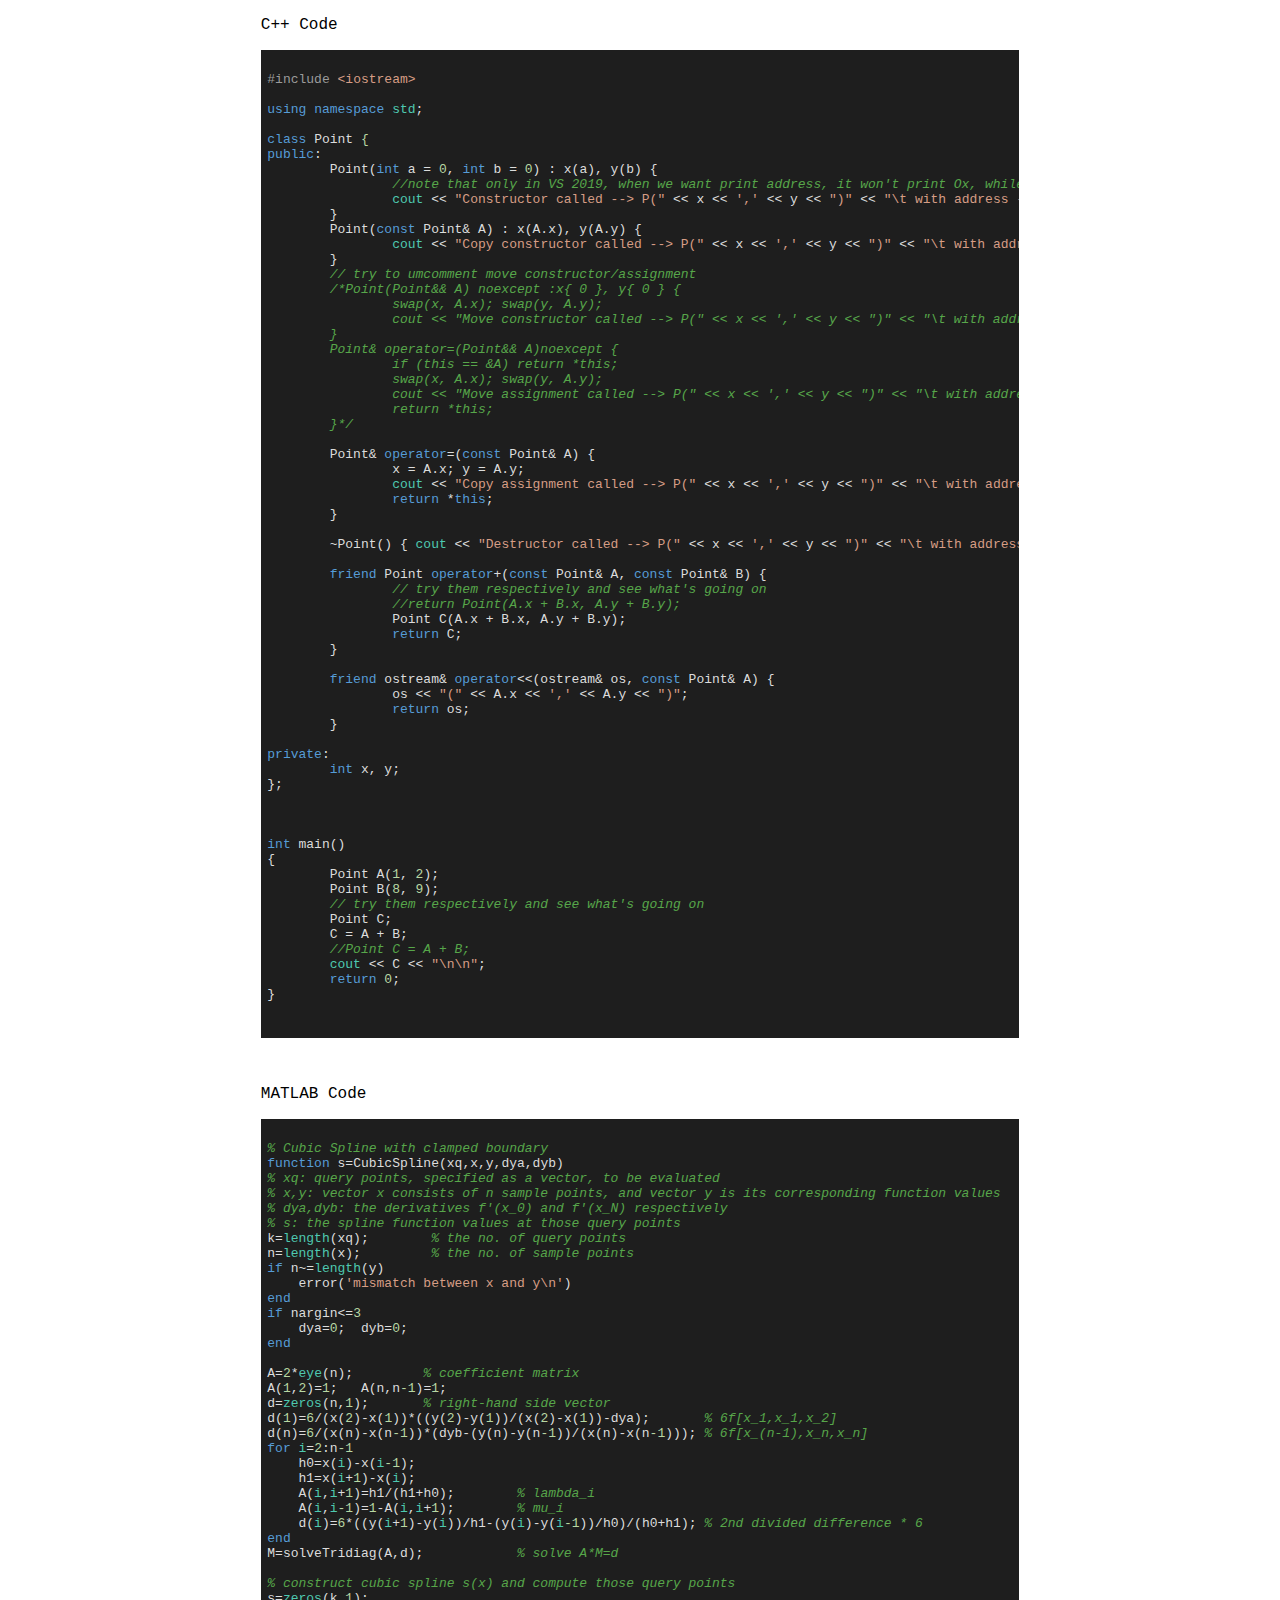
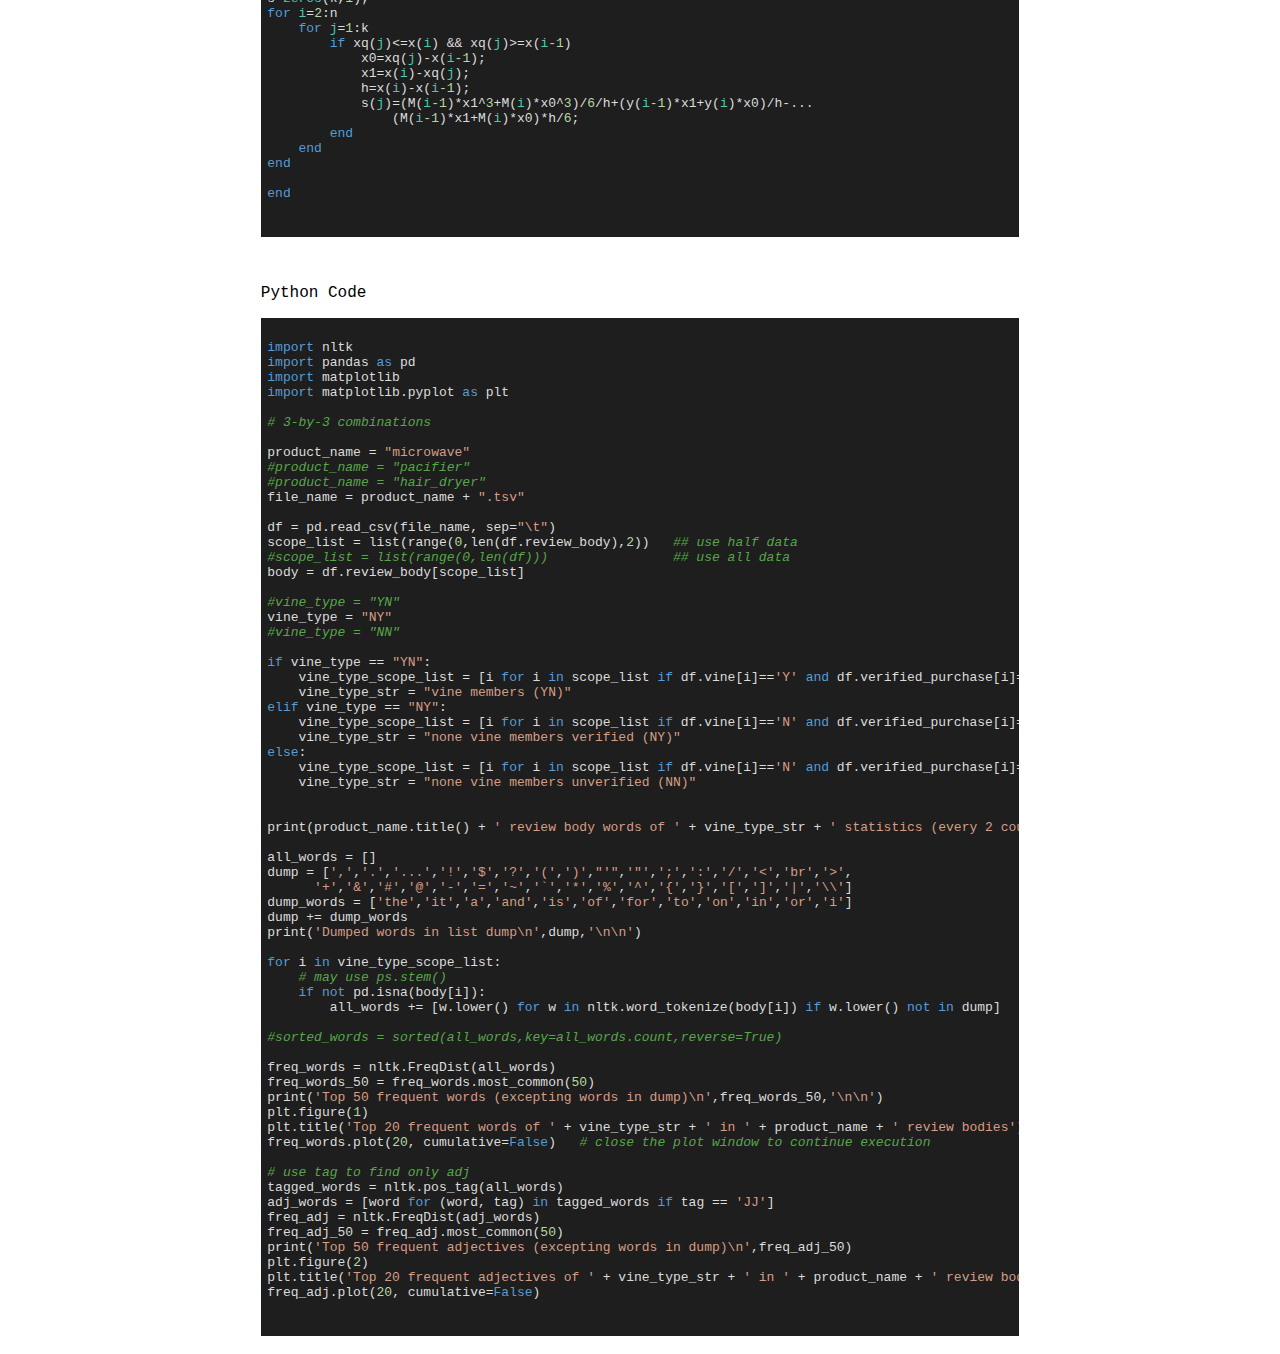
==== highlight/highlight_test.html @ 63dcdc9a "add highlight css" ====
<!DOCTYPE html>
<html>

<style>
	.center {
		width: 60%;
		margin: auto;
	}
	
	body{
		font-family: Consolas, monaco, monospace;
	}

</style>

<head>
	<meta charset="utf-8">
        
	
	
	<link rel="stylesheet" href="styles/vs2015.css">
	<script src="highlight.pack.js"></script>	
	<script>hljs.initHighlightingOnLoad();</script>
	
</head>
<body>

<div class="center">

<p>C++ Code</p>
<pre><code class="cpp">
#include &lt;iostream>

using namespace std;

class Point {
public:
	Point(int a = 0, int b = 0) : x(a), y(b) {
		//note that only in VS 2019, when we want print address, it won't print Ox, while Unix-like does print
		cout << "Constructor called --> P(" << x << ',' << y << ")" << "\t with address --> 0x" << this << "\n\n";
	}
	Point(const Point& A) : x(A.x), y(A.y) {
		cout << "Copy constructor called --> P(" << x << ',' << y << ")" << "\t with address --> 0x" << this << "\n\n";
	}
	// try to umcomment move constructor/assignment
	/*Point(Point&& A) noexcept :x{ 0 }, y{ 0 } {
		swap(x, A.x); swap(y, A.y);
		cout << "Move constructor called --> P(" << x << ',' << y << ")" << "\t with address --> 0x" << this << "\n\n";
	}
	Point& operator=(Point&& A)noexcept {
		if (this == &A) return *this;
		swap(x, A.x); swap(y, A.y);
		cout << "Move assignment called --> P(" << x << ',' << y << ")" << "\t with address --> 0x" << this << "\n\n";
		return *this;
	}*/

	Point& operator=(const Point& A) {
		x = A.x; y = A.y;
		cout << "Copy assignment called --> P(" << x << ',' << y << ")" << "\t with address --> 0x" << this << "\n\n";
		return *this;
	}

	~Point() { cout << "Destructor called --> P(" << x << ',' << y << ")" << "\t with address --> 0x" << this << "\n\n"; }

	friend Point operator+(const Point& A, const Point& B) {
		// try them respectively and see what's going on
		//return Point(A.x + B.x, A.y + B.y);
		Point C(A.x + B.x, A.y + B.y);
		return C;
	}

	friend ostream& operator<<(ostream& os, const Point& A) {
		os << "(" << A.x << ',' << A.y << ")";
		return os;
	}

private:
	int x, y;
};



int main()
{
	Point A(1, 2);
	Point B(8, 9);
	// try them respectively and see what's going on
	Point C;
	C = A + B;
	//Point C = A + B;
	cout << C << "\n\n";
	return 0;
}


</code></pre>


<br>
<p>MATLAB Code</p>
<pre><code class="MATLAB">
% Cubic Spline with clamped boundary
function s=CubicSpline(xq,x,y,dya,dyb)
% xq: query points, specified as a vector, to be evaluated
% x,y: vector x consists of n sample points, and vector y is its corresponding function values
% dya,dyb: the derivatives f'(x_0) and f'(x_N) respectively
% s: the spline function values at those query points
k=length(xq);        % the no. of query points
n=length(x);         % the no. of sample points
if n~=length(y)
    error('mismatch between x and y\n')
end
if nargin<=3
    dya=0;  dyb=0;    
end

A=2*eye(n);         % coefficient matrix
A(1,2)=1;   A(n,n-1)=1;
d=zeros(n,1);       % right-hand side vector
d(1)=6/(x(2)-x(1))*((y(2)-y(1))/(x(2)-x(1))-dya);       % 6f[x_1,x_1,x_2]
d(n)=6/(x(n)-x(n-1))*(dyb-(y(n)-y(n-1))/(x(n)-x(n-1))); % 6f[x_(n-1),x_n,x_n]
for i=2:n-1
    h0=x(i)-x(i-1);
    h1=x(i+1)-x(i);
    A(i,i+1)=h1/(h1+h0);        % lambda_i
    A(i,i-1)=1-A(i,i+1);        % mu_i    
    d(i)=6*((y(i+1)-y(i))/h1-(y(i)-y(i-1))/h0)/(h0+h1); % 2nd divided difference * 6
end
M=solveTridiag(A,d);            % solve A*M=d

% construct cubic spline s(x) and compute those query points
s=zeros(k,1);
for i=2:n
    for j=1:k
        if xq(j)<=x(i) && xq(j)>=x(i-1)            
            x0=xq(j)-x(i-1);
            x1=x(i)-xq(j);
            h=x(i)-x(i-1);
            s(j)=(M(i-1)*x1^3+M(i)*x0^3)/6/h+(y(i-1)*x1+y(i)*x0)/h-...
                (M(i-1)*x1+M(i)*x0)*h/6;
        end
    end    
end

end


</code></pre>


<br>
<p>Python Code</p>
<pre><code class="python">
import nltk
import pandas as pd
import matplotlib
import matplotlib.pyplot as plt

# 3-by-3 combinations

product_name = "microwave"
#product_name = "pacifier"
#product_name = "hair_dryer"
file_name = product_name + ".tsv"

df = pd.read_csv(file_name, sep="\t")
scope_list = list(range(0,len(df.review_body),2))   ## use half data
#scope_list = list(range(0,len(df)))                ## use all data
body = df.review_body[scope_list]

#vine_type = "YN"
vine_type = "NY"
#vine_type = "NN"

if vine_type == "YN":
    vine_type_scope_list = [i for i in scope_list if df.vine[i]=='Y' and df.verified_purchase[i]=='N']
    vine_type_str = "vine members (YN)"
elif vine_type == "NY":
    vine_type_scope_list = [i for i in scope_list if df.vine[i]=='N' and df.verified_purchase[i]=='Y']
    vine_type_str = "none vine members verified (NY)"
else:
    vine_type_scope_list = [i for i in scope_list if df.vine[i]=='N' and df.verified_purchase[i]=='N']
    vine_type_str = "none vine members unverified (NN)"
    

print(product_name.title() + ' review body words of ' + vine_type_str + ' statistics (every 2 count 1)\n')

all_words = []
dump = [',','.','...','!','$','?','(',')',"'",'"',';',':','/','<','br','>',
      '+','&','#','@','-','=','~','`','*','%','^','{','}','[',']','|','\\']
dump_words = ['the','it','a','and','is','of','for','to','on','in','or','i']
dump += dump_words
print('Dumped words in list dump\n',dump,'\n\n')

for i in vine_type_scope_list:
    # may use ps.stem()
    if not pd.isna(body[i]):        
        all_words += [w.lower() for w in nltk.word_tokenize(body[i]) if w.lower() not in dump]

#sorted_words = sorted(all_words,key=all_words.count,reverse=True)

freq_words = nltk.FreqDist(all_words)
freq_words_50 = freq_words.most_common(50)
print('Top 50 frequent words (excepting words in dump)\n',freq_words_50,'\n\n')
plt.figure(1)
plt.title('Top 20 frequent words of ' + vine_type_str + ' in ' + product_name + ' review bodies')
freq_words.plot(20, cumulative=False)   # close the plot window to continue execution

# use tag to find only adj
tagged_words = nltk.pos_tag(all_words)
adj_words = [word for (word, tag) in tagged_words if tag == 'JJ']
freq_adj = nltk.FreqDist(adj_words)
freq_adj_50 = freq_adj.most_common(50)
print('Top 50 frequent adjectives (excepting words in dump)\n',freq_adj_50)
plt.figure(2)
plt.title('Top 20 frequent adjectives of ' + vine_type_str + ' in ' + product_name + ' review bodies')
freq_adj.plot(20, cumulative=False)


</code></pre>

</div>

</body>
</html>
---- highlight/styles/vs2015.css ----
/*
 * Visual Studio 2015 dark style
 * Author: Nicolas LLOBERA <nllobera@gmail.com>
 */

.hljs {
  display: block;
  overflow-x: auto;
  padding: 0.5em;
  background: #1E1E1E;
  color: #DCDCDC;
}

.hljs-keyword,
.hljs-literal,
.hljs-symbol,
.hljs-name {
  color: #569CD6;
}
.hljs-link {
  color: #569CD6;
  text-decoration: underline;
}

.hljs-built_in,
.hljs-type {
  color: #4EC9B0;
}

.hljs-number,
.hljs-class {
  color: #B8D7A3;
}

.hljs-string,
.hljs-meta-string {
  color: #D69D85;
}

.hljs-regexp,
.hljs-template-tag {
  color: #9A5334;
}

.hljs-subst,
.hljs-function,
.hljs-title,
.hljs-params,
.hljs-formula {
  color: #DCDCDC;
}

.hljs-comment,
.hljs-quote {
  color: #57A64A;
  font-style: italic;
}

.hljs-doctag {
  color: #608B4E;
}

.hljs-meta,
.hljs-meta-keyword,
.hljs-tag {
  color: #9B9B9B;
}

.hljs-variable,
.hljs-template-variable {
  color: #BD63C5;
}

.hljs-attr,
.hljs-attribute,
.hljs-builtin-name {
  color: #9CDCFE;
}

.hljs-section {
  color: gold;
}

.hljs-emphasis {
  font-style: italic;
}

.hljs-strong {
  font-weight: bold;
}

/*.hljs-code {
  font-family:'Monospace';
}*/

.hljs-bullet,
.hljs-selector-tag,
.hljs-selector-id,
.hljs-selector-class,
.hljs-selector-attr,
.hljs-selector-pseudo {
  color: #D7BA7D;
}

.hljs-addition {
  background-color: #144212;
  display: inline-block;
  width: 100%;
}

.hljs-deletion {
  background-color: #600;
  display: inline-block;
  width: 100%;
}
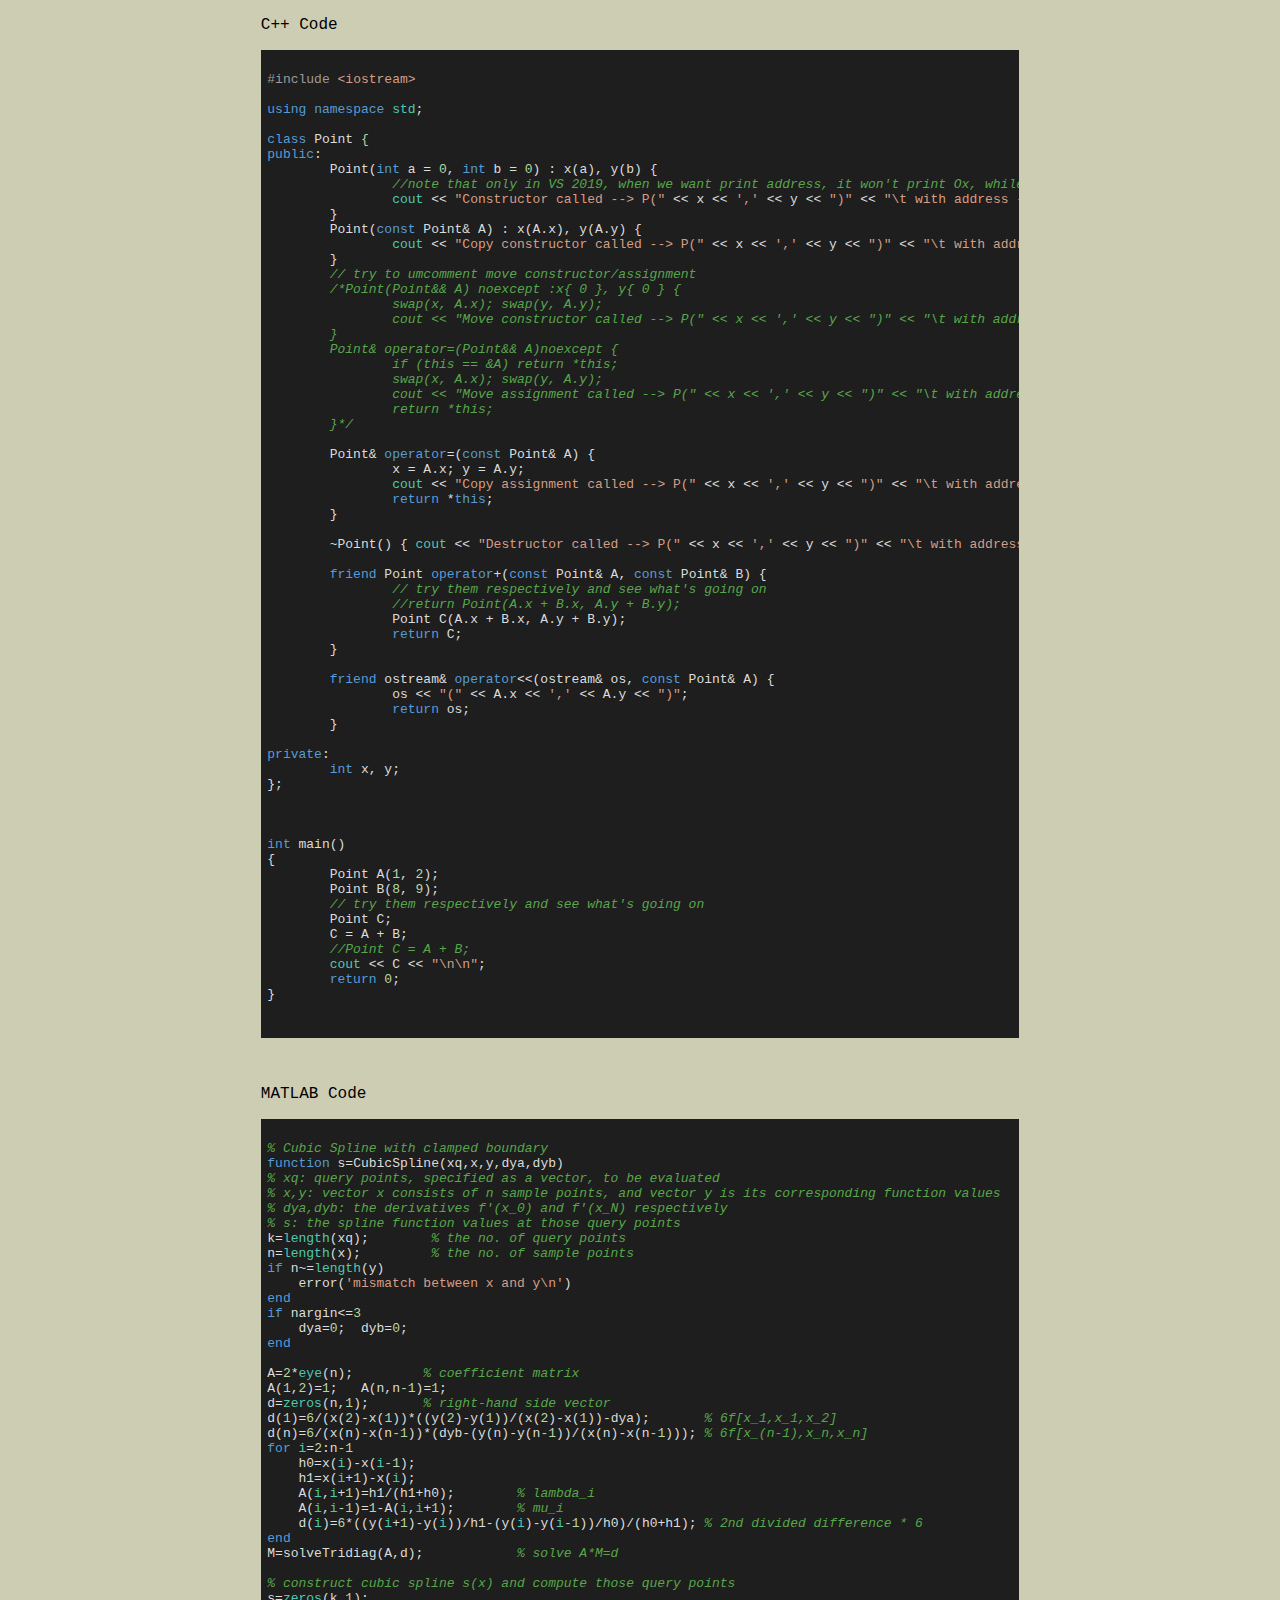
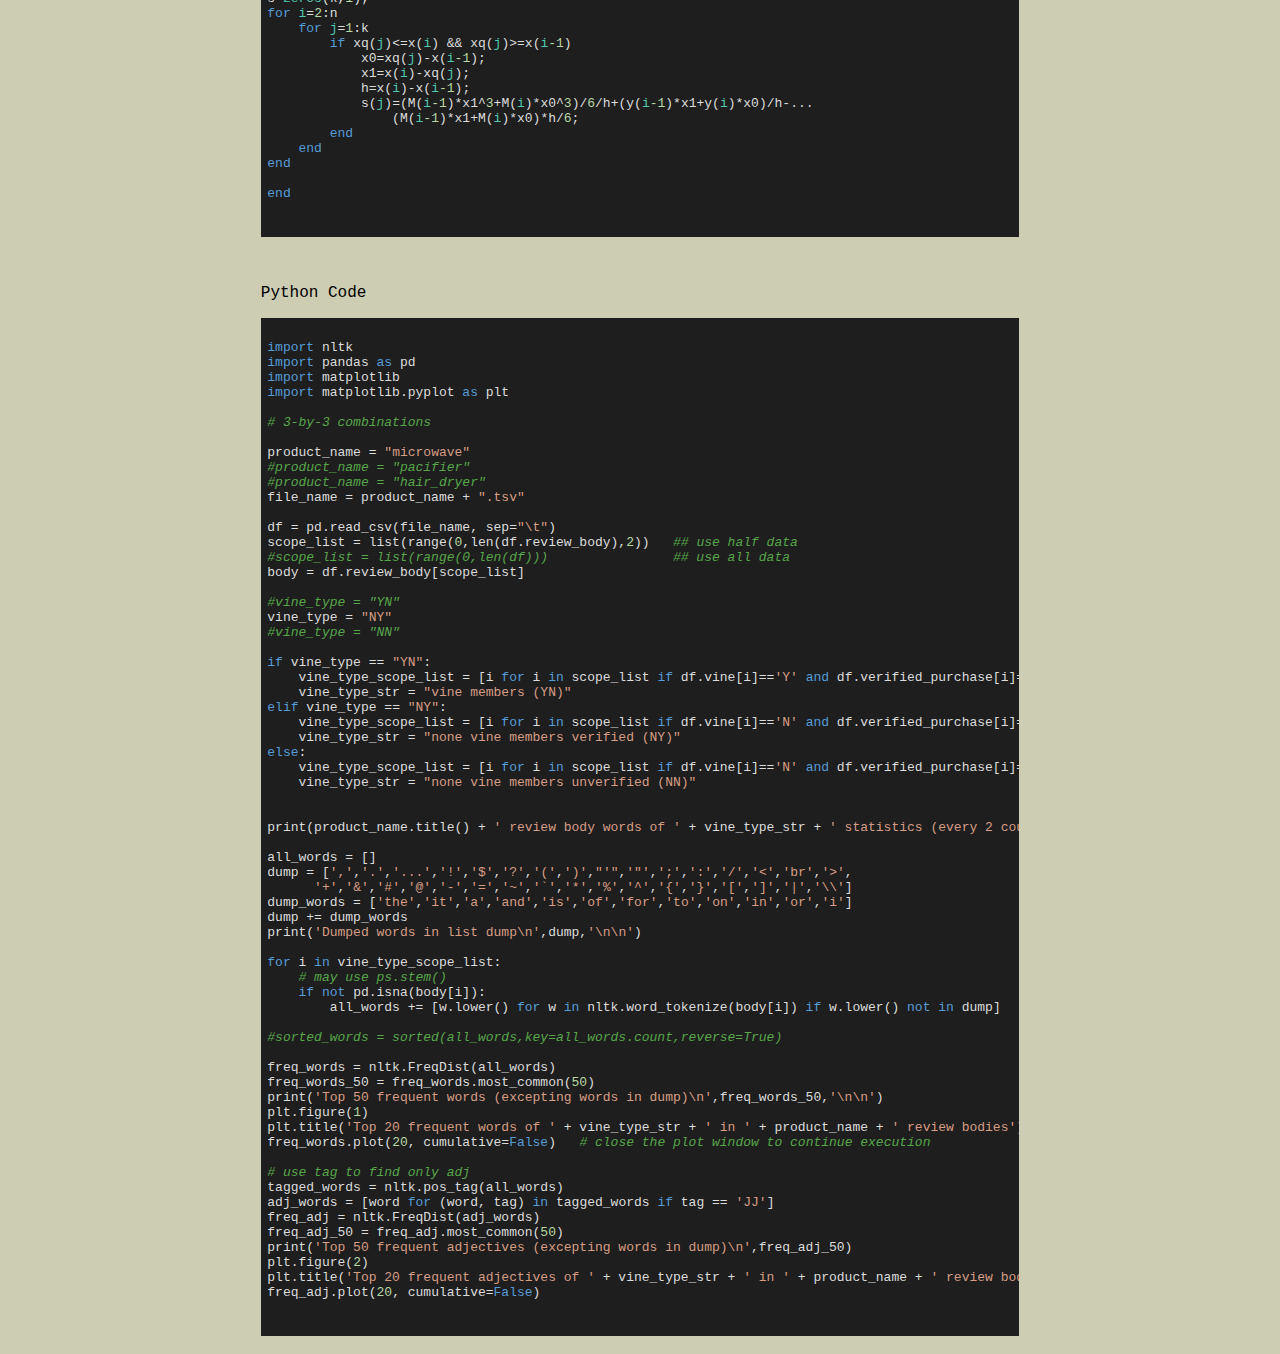
==== commit 9cc9c29f: "add background color in test html file" ====
--- a/highlight/highlight_test.html
+++ b/highlight/highlight_test.html
@@ -8,6 +8,7 @@
 	}
 	
 	body{
+		background: #CDCDB4;
 		font-family: Consolas, monaco, monospace;
 	}
 
@@ -15,12 +16,12 @@
 
 <head>
 	<meta charset="utf-8">
-        
-	
-	
+        	
 	<link rel="stylesheet" href="styles/vs2015.css">
 	<script src="highlight.pack.js"></script>	
 	<script>hljs.initHighlightingOnLoad();</script>
+	
+	<title>Code Highlight Test</title>
 	
 </head>
 <body>
